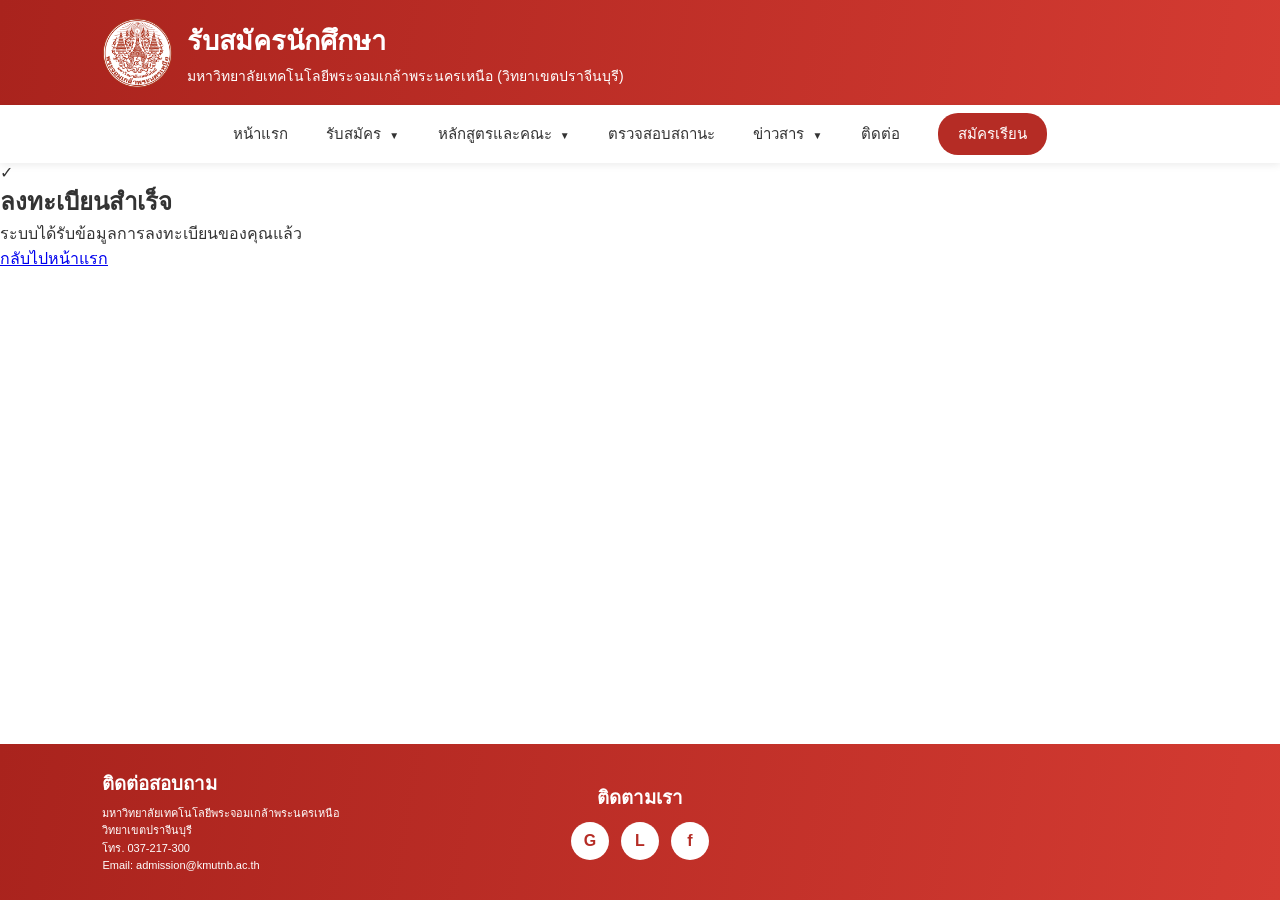
==== from-success.html @ 738fb072 "Add files via upload" ====
<!DOCTYPE html>
<html lang="th">

<head>
	<meta charset="UTF-8">
	<meta name="viewport" content="width=device-width, initial-scale=1.0">
	<title>ลงทะเบียนสำเร็จ</title>
	<link rel="stylesheet" href="style.css">
</head>

<body class="register-page">
	<header class="header">
		<div class="logo">
			<img src="img/logo_kmutnb.png" alt="Logo มจพ.">
		</div>

		<div>
			<h1>รับสมัครนักศึกษา</h1>
			<p>มหาวิทยาลัยเทคโนโลยีพระจอมเกล้าพระนครเหนือ (วิทยาเขตปราจีนบุรี)</p>
		</div>
	</header>

	<nav class="navbar">
		<a href="index.html">หน้าแรก</a>
		<a href="from.html">รับสมัคร <span class="arrow">▼</span></a>
		<a href="group.html">หลักสูตรและคณะ <span class="arrow">▼</span></a>
		<a href="from2.html">ตรวจสอบสถานะ</a>
		<a href="news.html">ข่าวสาร <span class="arrow">▼</span></a>
		<a href="contact.html">ติดต่อ</a>
		<a href="from.html" class="apply">สมัครเรียน</a>
	</nav>

	<main class="registration-success">
		<section class="success-message" aria-labelledby="success-title">
			<div class="success-mark" aria-hidden="true">&#10003;</div>
			<h2 id="success-title">ลงทะเบียนสำเร็จ</h2>
			<p>ระบบได้รับข้อมูลการลงทะเบียนของคุณแล้ว</p>
			<a class="success-link" href="index.html">กลับไปหน้าแรก</a>
		</section>
	</main>

	<footer class="footer">
		<div class="contact">
			<h3>ติดต่อสอบถาม</h3>
			<p>
				มหาวิทยาลัยเทคโนโลยีพระจอมเกล้าพระนครเหนือ<br>
				วิทยาเขตปราจีนบุรี<br>
				โทร. 037-217-300<br>
				Email: admission@kmutnb.ac.th
			</p>
		</div>

		<div class="social">
			<h3>ติดตามเรา</h3>
			<div class="social-icon">
				<a href="https://www.kmutnb.ac.th/life-in-the-university/prachinburi.aspx" target="_blank" rel="noopener noreferrer" aria-label="ข้อมูลวิทยาเขตปราจีนบุรี">G</a>
				<a href="https://page.line.me/486pbmxg?openQrModal=true" target="_blank" rel="noopener noreferrer" aria-label="LINE มจพ. ปราจีนบุรี">L</a>
				<a href="https://www.facebook.com/FITM.KMUTNB" target="_blank" rel="noopener noreferrer" aria-label="Facebook FITM มจพ.">f</a>
			</div>
		</div>
	</footer>
</body>
</html>
---- style.css ----
/* ========================================
   ตั้งค่าพื้นฐาน
   ======================================== */

* {
    margin: 0;
    padding: 0;
    box-sizing: border-box;
}

body {
    font-family: Arial, "Tahoma", sans-serif;
    background-color: white;
    color: #333;
    min-height: 100vh;
    display: flex;
    flex-direction: column;
}


/* ========================================
   HEADER
   ======================================== */

.header {

    /* ความสูงของ Header */
    height: 105px;

    /* สีพื้นหลังแบบไล่สี */
    background: linear-gradient(
        100deg,
        #a9231d,
        #d43b32
    );

    color: white;

    /* จัดให้อยู่แนวนอน */
    display: flex;

    align-items: center;

    /* ระยะห่างด้านซ้ายขวา */
    padding: 15px 8%;
}


/* Logo */

.logo {

    width: 70px;
    height: 70px;

   display:flex;
   align-items:center;
   justify-content:center;

   margin-right: 15px;
}

.logo img {
    width: 100%;
    height: 100%;
    object-fit: cover;
}


/* ชื่อเว็บไซต์ */

.header h1 {
    font-size: 27px;
}


/* คำอธิบาย */

.header p {
    font-size: 14px;

    margin-top: 3px;
}


/* ========================================
   NAVBAR
   ======================================== */

.navbar {

    height: 58px;

    /* จัดเมนูให้อยู่กลาง */
    display: flex;

    align-items: center;

    justify-content: center;

    /* ระยะห่างระหว่างเมนู */
    gap: 40px;

    background-color: white;

    /* เงา */
    box-shadow:
        0 2px 8px rgba(0,0,0,0.08);
}


/* ตัวหนังสือเมนู */

.navbar a {

    color: #333;

    text-decoration: none;

    font-size: 15px;
}


/* เมื่อนำเมาส์ไปวาง */

.navbar a:hover {
    color: #b52c25;
}


/* ลูกศร */

.arrow {

    font-size: 10px;

    margin-left: 4px;
}


/* ปุ่มสมัครเรียน */

.apply {

    background-color: #b52c25;

    color: white !important;

    padding: 9px 20px;

    border-radius: 20px;
}


/* ========================================
   HERO
   ======================================== */

.hero {

    height: 400px;

    /* จัดข้อความกลาง */
    display: flex;

    align-items: center;

    justify-content: center;

    text-align: center;


    /* ภาพพื้นหลัง */
    background-image:

        /* ทำให้ภาพจาง */
        linear-gradient(
            rgba(248, 240, 240, 0.25),
            rgba(236, 230, 230, 0.30)
        ),

        url(
            img/background.png
        );


    /* ให้ภาพเต็มพื้นที่ */
    background-size: cover, 100% auto;

    background-repeat: no-repeat;

    /* จัดภาพตรงกลาง */
    background-position: center;
}


/* หัวข้อ */

.hero h2 {

    color: #a92720;

    font-size: 34px;

    margin-bottom: 10px;
}


/* ข้อความ */

.hero p {

    color: #555;

    font-size: 17px;
}


/* ปุ่มสมัคร */

.hero-button {

    display: inline-block;

    margin-top: 20px;

    padding: 11px 28px;

    background-color: #b52c25;

    color: white;

    text-decoration: none;

    border-radius: 6px;

    font-weight: bold;
}


/* ========================================
   กล่อง 4 เมนู
   ======================================== */

.menu-box {

    max-width: 1100px;

    /* จัดให้อยู่กลาง */
    margin: 50px auto 40px;

    padding: 0 20px;

    /* ใช้ Grid */
    display: grid;

    /* แบ่ง 4 ช่อง */
    grid-template-columns:
        repeat(4, 1fr);

    gap: 20px;
}


/* กล่องแต่ละอัน */

.box {

    min-height: 115px;

    background-color: white;

    border-radius: 9px;

    padding: 18px;

    display: flex;

    align-items: center;

    gap: 12px;

    /* เงากล่อง */
    box-shadow:
        0 3px 14px
        rgba(0,0,0,0.12);

    border: 1px solid #eee;
}

.menu-box a.box {
    color: inherit;
    text-decoration: none;
}


/* Icon */

.icon {

    width: 48px;
    height: 48px;

    background-color: #fff0ee;

    color: #c52e26;

    border-radius: 10px;

    display: flex;

    align-items: center;
    justify-content: center;

    font-size: 23px;

    flex-shrink: 0;
}


/* หัวข้อ */

.box h3 {

    font-size: 15px;
}


/* รายละเอียด */

.box p {

    font-size: 12px;

    color: #777;

    margin-top: 3px;
}


/* วงกลมลูกศร */

.circle {

    margin-left: auto;

    width: 25px;
    height: 25px;

    background-color: #333;

    color: white;

    border-radius: 50%;

    display: flex;

    align-items: center;
    justify-content: center;
}


/* ========================================
   FOOTER
   ======================================== */

.footer {

    min-height: 145px;
    margin-top: auto;

    background:
        linear-gradient(
            100deg,
            #a9231d,
            #d43b32
        );

    color: white;

    padding: 25px 8%;

    display: flex;

    justify-content: space-between;

    align-items: center;
    position: relative;
}

.footer .social {
    position: absolute;
    left: 50%;
    transform: translateX(-50%);
}


/* หัวข้อติดต่อ */

.contact h3 {

    margin-bottom: 7px;
}


/* ข้อมูล */

.contact p {

    font-size: 11px;

    line-height: 1.6;
}

.contact-main {
    flex: 1;
    width: min(1050px, calc(100% - 40px));
    margin: 0 auto;
    padding: 110px 0 35px;
}

.contact-location-main {
    width: 100%;
    max-width: none;
    padding: 90px max(20px, calc((100% - 1050px) / 2)) 35px;
    background: #f7f3f2;
}

.contact-layout {
    display: grid;
    grid-template-columns: minmax(260px, 340px) minmax(0, 1fr);
    align-items: start;
    gap: 42px;
}

.contact-map iframe {
    display: block;
    width: 100%;
    aspect-ratio: 16 / 10;
    border: 0;
}

.contact-map > a {
    display: block;
    margin-top: 14px;
    color: #222;
    font-size: 13px;
    text-align: center;
}

.contact-info {
    display: flex;
    flex-direction: column;
    align-items: flex-start;
    gap: 30px;
}

.contact-address {
    color: #111;
    font-size: 15px;
    line-height: 1.55;
}

.contact-address h2 {
    margin-bottom: 4px;
    font-size: 18px;
}

.contact-address a,
.contact-highlight a {
    color: inherit;
    text-underline-offset: 3px;
}

.contact-highlight {
    width: min(315px, 100%);
    padding: 24px;
    background: #b7eeee;
    color: #111;
    font-size: 15px;
    line-height: 1.35;
    overflow-wrap: anywhere;
}

.contact-highlight h3 { margin-bottom: 2px; font-size: 16px; font-weight: 400; }

@media (max-width: 600px) {
    .contact-main { width: calc(100% - 32px); padding: 40px 0; }
    .contact-location-main { width: 100%; padding: 36px 16px; }
    .contact-layout { grid-template-columns: 1fr; gap: 28px; }
    .contact-info { gap: 20px; }
}


/* Social */

.social {

    text-align: center;
}


/* กลุ่ม Social */

.social-icon {

    display: flex;

    gap: 12px;

    margin-top: 10px;
}


/* ปุ่ม Social */

.social-icon a {

    width: 38px;
    height: 38px;

    border-radius: 50%;

    background-color: white;

    color: #b52c25;

    display: flex;

    align-items: center;

    justify-content: center;

    text-decoration: none;

    font-weight: bold;
}


/* ========================================
   RESPONSIVE
   ======================================== */


/* หน้าจอขนาดกลาง */

@media (max-width: 900px) {

    .navbar {

        gap: 15px;

        overflow-x: auto;

        justify-content: flex-start;

        padding: 0 20px;
    }


    .menu-box {

        /* จาก 4 กล่อง เหลือ 2 กล่องต่อแถว */
        grid-template-columns:
            repeat(2, 1fr);
    }
}


/* โทรศัพท์ */

@media (max-width: 600px) {

    .menu-box {

        /* เรียงทีละกล่อง */
        grid-template-columns: 1fr;
    }


    .footer {

        /* Footer เรียงบนลงล่าง */
        flex-direction: column;

        gap: 20px;

        text-align: center;
    }

    .footer .social {
        position: static;
        transform: none;
    }
}


/* ========================================
   หน้ากำหนดการรับสมัคร
   ======================================== */

.date-content {
    /* ขยายเนื้อหาให้เต็มพื้นที่ว่างก่อนถึง Footer */
    flex: 1;
    background-color: #f8f3f3;
    color: #333;
}

.date-heading {
    /* จัดหัวข้อของหน้ากำหนดการให้อยู่กึ่งกลาง */
    min-height: 205px;
    padding: 18px 20px 12px;
    text-align: center;
}

.date-heading h2 {
    font-size: 16px;
    line-height: 1.35;
}

.announcement-list {
    /* เส้นด้านบนของกลุ่มรายการประกาศ */
    border-top: 1px solid #777;
}

.announcement-list p {
    /* กำหนดความสูง ระยะห่าง และเส้นคั่นของประกาศแต่ละรายการ */
    min-height: 28px;
    padding: 5px 8px;
    border-bottom: 1px solid #777;
    font-size: 12px;
    line-height: 1.45;
}

.announcement-list a {
    color: #333;
}


/* ========================================
   หน้าลงทะเบียนสมัครเรียน
   ======================================== */

.register-main {
    /* พื้นที่เนื้อหาหลักของหน้าลงทะเบียน */
    flex: 1;
    background-color: #f8f3f3;
}

.register-title {
    padding: 8px 28px;
    background-color: #b51616;
    color: white;
    font-size: 22px;
    line-height: 1.35;
}

.register-form {
    /* จัดกลุ่มช่องกรอกข้อมูลให้อยู่กึ่งกลางหน้า */
    width: min(620px, calc(100% - 32px));
    margin: 30px auto 20px;
    display: flex;
    flex-direction: column;
    align-items: center;
    gap: 17px;
}

.form-row {
    width: 100%;
    display: grid;
    grid-template-columns: 160px 360px;
    align-items: center;
    justify-content: center;
    gap: 12px;
}

.form-row label {
    color: #222;
    font-size: 14px;
    font-weight: bold;
    text-align: right;
}

.form-row input {
    width: 360px;
    height: 34px;
    border: 0;
    border-radius: 6px;
    padding: 4px 10px;
    background-color: #d9d9d9;
    color: #222;
    outline: none;
}

.form-row input:focus {
    box-shadow: 0 0 0 2px rgba(181, 44, 37, 0.35);
}

.password-field {
    position: relative;
    width: 360px;
}

.password-field input {
    padding-right: 34px;
}

.password-toggle {
    /* ปุ่มแสดงหรือซ่อนรหัสผ่าน */
    position: absolute;
    top: 50%;
    right: 8px;
    width: 18px;
    height: 18px;
    transform: translateY(-50%);
    border: 0;
    border-radius: 50%;
    background-color: #111;
    color: white;
    font-size: 8px;
    line-height: 18px;
    cursor: pointer;
}

.register-button {
    margin-top: 5px;
    padding: 5px 21px;
    border: 0;
    border-radius: 8px;
    background-color: #b51616;
    color: white;
    font-size: 13px;
    font-weight: bold;
    cursor: pointer;
}

.register-button:hover {
    background-color: #8f1111;
}

@media (max-width: 600px) {
    .register-title {
        padding: 10px 16px;
        font-size: 17px;
    }

    .form-row {
        grid-template-columns: 1fr;
        gap: 5px;
    }

    .form-row label {
        text-align: left;
    }

    .form-row input,
    .password-field {
        width: 100%;
    }
}


/* ========================================
   หน้าตรวจสอบสถานะการสมัคร
   ======================================== */

.status-main {
    /* พื้นที่เนื้อหาหลักของหน้าตรวจสอบสถานะ */
    flex: 1;
    background-color: #f8f3f3;
}

.status-title {
    padding: 8px 20px;
    background-color: #b51616;
    color: white;
    font-size: 22px;
    line-height: 1.35;
    text-align: center;
}

.status-form {
    /* จัดช่องกรอกและปุ่มตรวจสอบให้อยู่กึ่งกลาง */
    min-height: 313px;
    display: flex;
    flex-direction: column;
    align-items: center;
    padding-top: 88px;
}

.status-row {
    display: grid;
    grid-template-columns: 120px 240px;
    align-items: center;
    gap: 18px;
}

.status-row label {
    color: #222;
    font-size: 20px;
    font-weight: bold;
    text-align: right;
}

.status-row input {
    width: 240px;
    height: 32px;
    border: 0;
    border-radius: 2px;
    padding: 4px 8px;
    background-color: #d9d9d9;
    outline: none;
}

.status-row input:focus {
    box-shadow: 0 0 0 2px rgba(181, 44, 37, 0.35);
}

.status-button {
    /* ปุ่มส่งเลขที่ใบสมัครไปตรวจสอบ */
    margin-top: 78px;
    padding: 8px 14px;
    border: 0;
    border-radius: 5px;
    background-color: #e51c23;
    color: #111;
    font-size: 20px;
    font-weight: bold;
    cursor: pointer;
}

.status-button:hover {
    background-color: #b51616;
    color: white;
}

@media (max-width: 600px) {
    .status-title {
        font-size: 18px;
    }

    .status-row {
        grid-template-columns: 120px minmax(0, 240px);
        gap: 10px;
    }

    .status-row label {
        text-align: right;
    }

    .status-row input {
        width: 100%;
    }
}


/* ========================================
   หน้าผลการตรวจสอบสถานะ
   ======================================== */

.result-main {
    flex: 1;
    background-color: #f8f3f3;
}

.result-status {
    width: 300px;
    margin: 26px auto 0;
}

.result-status h2 {
    margin-bottom: 12px;
    font-size: 22px;
    text-align: center;
}

.status-timeline {
    position: relative;
    padding-left: 44px;
}

.status-timeline::before {
    content: "";
    position: absolute;
    top: 9px;
    bottom: 9px;
    left: 9px;
    width: 1px;
    background-color: #222;
}

.timeline-step {
    position: relative;
    display: flex;
    align-items: center;
    min-height: 78px;
    font-size: 13px;
}

.timeline-dot {
    position: absolute;
    left: -39px;
    z-index: 1;
    width: 9px;
    height: 9px;
    border: 1px solid #222;
    border-radius: 50%;
    background-color: #f8f3f3;
    color: #fff;
    font-size: 7px;
    line-height: 8px;
    text-align: center;
}

.timeline-step.completed .timeline-dot {
    border-color: #111;
    background-color: #111;
}

.timeline-step.current .timeline-dot {
    background-color: #111;
}

.application-summary {
    margin-top: 3px;
    padding-left: 44px;
    font-size: 13px;
    line-height: 2.1;
}

@media (max-width: 600px) {
    .result-status {
        width: min(300px, calc(100% - 32px));
    }
}


/* ========================================
   หน้าประกาศผลการสมัคร
   ======================================== */

.announcement-main {
    flex: 1;
    background-color: #f8f3f3;
}

.announcement-title {
    padding: 6px 20px;
    background-color: #b53c3c;
    color: white;
    font-size: 21px;
    line-height: 1.3;
    text-align: center;
}

.news-page {
    flex: 1;
    background-color: #b7eeee;
}

.news-page > .announcement-title { display: none; }

.news-layout {
    display: grid;
    grid-template-columns: 214px minmax(0, 1fr);
    align-items: center;
    gap: 24px;
    width: min(820px, calc(100% - 40px));
    margin: 0 auto;
    padding: 34px 0 12px;
}

.news-feature {
    display: flex;
    flex-direction: column;
    justify-content: center;
    align-items: flex-start;
    min-height: 236px;
    padding: 12px;
    color: white;
    text-decoration: none;
    background: #f51f1b;
    border: 1px solid #263e87;
    border-radius: 4px;
    box-shadow: 0 2px 5px rgba(0, 0, 0, .12);
}

.news-feature-poster {
    display: block;
    aspect-ratio: 1;
    min-height: 0;
    padding: 0;
    overflow: hidden;
}

.news-feature-poster img { display: block; width: 100%; height: 100%; object-fit: cover; }

.news-feature:hover, .news-feature:focus-visible { filter: brightness(.97); }

.feature-topline {
    display: flex;
    justify-content: space-between;
    width: 100%;
    gap: 8px;
    font-size: 11px;
}

.feature-topline span:first-child {
    padding: 4px 8px;
    color: #a9231d;
    font-weight: 700;
    background-color: white;
    border-radius: 3px;
}

.feature-title {
    margin-top: 28px;
    font-size: 27px;
    font-weight: 800;
    line-height: 1.3;
}

.feature-round {
    margin-top: 16px;
    font-size: 17px;
    font-weight: 700;
}

.feature-date {
    margin-top: 4px;
    color: rgba(255, 255, 255, .82);
    font-size: 13px;
}

.feature-link {
    margin-top: 19px;
    padding: 6px 10px;
    color: #a9231d;
    font-size: 13px;
    font-weight: 700;
    background: white;
    border-radius: 4px;
}

.news-list {
    display: flex;
    flex-direction: column;
    background: transparent;
}

.news-item {
    display: block;
    min-height: 0;
    padding: 2px 4px;
    color: #173b46;
    text-align: center;
    text-decoration: underline;
    text-underline-offset: 2px;
    border: 0;
}

.news-item:hover, .news-item:focus-visible { color: #a9231d; background: rgba(255, 255, 255, .35); }
.news-date, .news-arrow { display: none; }
.news-copy { display: inline; }
.news-copy strong, .news-copy > span { display: inline; font-size: 12px; line-height: 1.45; font-weight: 400; }
.news-copy > span::before { content: " - "; }

.news-detail-copy { color: #273b3e; font-size: 12px; line-height: 1.5; text-align: center; }
.news-detail-copy p { margin: 3px 0; }
.news-detail-lead { font-weight: 700; }
.news-detail-copy ul { margin: 10px 0; padding-left: 20px; text-align: left; }
.news-detail-copy li { margin: 3px 0; }
.news-detail-cta { color: #173b46; font-weight: 700; text-underline-offset: 2px; }
.news-contact { margin-top: 12px !important; }

.news-pagination { display: flex; justify-content: center; gap: 8px; padding: 10px 0 22px; }
.news-pagination a { display: grid; place-items: center; width: 28px; height: 28px; color: #333; font-size: 13px; text-decoration: none; background: rgba(255, 255, 255, .6); border-radius: 3px; }
.news-pagination a:hover, .news-pagination a:focus-visible, .news-pagination .is-current { color: white; background: #b53c3c; }

@media (max-width: 700px) {
    .news-layout {
        grid-template-columns: 1fr;
        width: calc(100% - 28px);
        gap: 16px;
        padding: 20px 0 8px;
    }
    .news-feature { width: min(214px, 100%); min-height: 236px; justify-self: center; }
    .news-feature-poster { min-height: 0; }
    .news-pagination { padding-bottom: 20px; }
}

.announcement-panel {
    margin: 6px 30px 20px;
    padding: 14px 15px 20px;
    border-radius: 6px;
    background-color: white;
}

.announcement-search {
    padding: 9px 13px 12px;
    border-radius: 6px;
    background-color: #b1e8e5;
    font-size: 12px;
}

.announcement-search label {
    display: block;
    margin-bottom: 5px;
}

.announcement-search-row {
    display: flex;
    gap: 60px;
}

.announcement-search input {
    flex: 1;
    min-width: 0;
    height: 28px;
    border: 0;
    padding: 4px 8px;
    background-color: white;
    outline: none;
}

.announcement-search button {
    width: 105px;
    border: 0;
    border-radius: 10px;
    background-color: #f36a24;
    color: #111;
    cursor: pointer;
}

.result-card {
    display: none;
    grid-template-columns: 1fr 1.25fr;
    margin: 34px 6px 0;
    border-radius: 6px;
    overflow: hidden;
    background-color: #acf09d;
}

.result-card.is-visible {
    display: grid;
}

.result-message,
.result-details {
    min-height: 167px;
    padding: 34px 44px;
}

.result-message {
    display: flex;
    align-items: center;
    gap: 12px;
}

.success-icon {
    width: 32px;
    height: 32px;
    border-radius: 50%;
    background-color: #47d27c;
    color: white;
    font-size: 25px;
    font-weight: bold;
    line-height: 32px;
    text-align: center;
}

.result-message h3 {
    color: #4eb82d;
    font-size: 20px;
}

.result-message p,
.result-details p {
    font-size: 12px;
}

.result-details {
    border-left: 1px solid rgba(255, 255, 255, 0.55);
}

.result-details p {
    margin-bottom: 10px;
}

.result-details span {
    display: inline-block;
    width: 78px;
}

@media (max-width: 600px) {
    .announcement-panel {
        margin: 6px 12px 20px;
    }

    .announcement-search-row {
        gap: 10px;
    }

    .result-card {
        grid-template-columns: 1fr;
    }

    .result-message,
    .result-details {
        min-height: auto;
        padding: 24px;
    }

    .result-details {
        border-top: 1px solid rgba(255, 255, 255, 0.55);
        border-left: 0;
    }
}


/* ========================================
   หน้ารวมคณะและหน้าหลักสูตร
   ======================================== */

.header { flex-shrink: 0; }
.navbar { position: relative; z-index: 5; height: 58px; gap: clamp(12px, 3vw, 40px); padding: 0 16px; }
.navbar > a, .faculty-trigger, .faculty-menu summary { white-space: nowrap; }
.faculty-menu { position: relative; display: flex; align-items: center; gap: 3px; }
.faculty-trigger { color: #333; text-decoration: none; font-size: 15px; }
.faculty-toggle summary { cursor: pointer; list-style: none; color: #333; font-size: 15px; }
.faculty-toggle summary::-webkit-details-marker { display: none; }
.faculty-trigger:hover, .faculty-trigger:focus-visible, .faculty-toggle summary:hover, .faculty-toggle summary:focus-visible { color: #b52c25; }
.dropdown-panel { display: none; position: absolute; top: 100%; left: 50%; transform: translateX(-50%); width: min(900px, calc(100vw - 32px)); padding: 18px; grid-template-columns: repeat(4, minmax(0, 1fr)); gap: 16px; background: #fff; border-top: 3px solid #b52c25; box-shadow: 0 8px 22px rgba(0,0,0,.16); }
.faculty-menu:hover .dropdown-panel, .faculty-menu:focus-within .dropdown-panel, .faculty-toggle[open] .dropdown-panel { display: grid; }
.dropdown-panel section { display: flex; flex-direction: column; align-items: flex-start; gap: 9px; }
.dropdown-panel a { color: #444; text-decoration: none; font-size: 14px; }
.dropdown-panel a:hover, .dropdown-panel a:focus-visible { color: #b52c25; text-decoration: underline; }
.dropdown-panel .dropdown-title { color: #a9231d; font-weight: 700; line-height: 1.45; }
.faculty-home, .course-page { width: min(1160px, calc(100% - 40px)); margin: 0 auto; flex: 1; }
.page-heading { padding: 42px 0 24px; }
.page-heading .eyebrow { color: #b52c25; font-size: 13px; font-weight: 700; }
.page-heading h2 { margin: 5px 0; color: #252525; font-size: 30px; }
.page-heading p:last-child { color: #686868; }
.faculty-grid { display: grid; grid-template-columns: repeat(2, minmax(0, 1fr)); gap: 22px; padding-bottom: 42px; }
.faculty-card { display: grid; grid-template-columns: 150px minmax(0, 1fr); grid-template-rows: auto 1fr auto; column-gap: 20px; align-items: center; padding: 18px; color: #303030; text-decoration: none; background: #fff; border: 1px solid #e5e5e5; border-radius: 6px; box-shadow: 0 3px 12px rgba(0,0,0,.07); transition: transform .18s ease, box-shadow .18s ease; }
.faculty-card:hover, .faculty-card:focus-visible { transform: translateY(-3px); box-shadow: 0 8px 20px rgba(0,0,0,.12); }
.faculty-card img { grid-row: 1 / 4; width: 100%; aspect-ratio: 4 / 3; object-fit: contain; }
.faculty-code { color: #b52c25; font-size: 13px; font-weight: 700; }
.faculty-card h3 { align-self: start; margin: 5px 0 10px; font-size: 18px; line-height: 1.45; }
.card-link { color: #a9231d; font-weight: 700; font-size: 14px; }
.course-grid { display: grid; grid-template-columns: repeat(2, minmax(0, 1fr)); gap: 24px; padding: 8px 0 44px; }
.course-card { scroll-margin-top: 24px; display: flex; flex-direction: column; gap: 12px; padding: 16px; background: #fff; border: 1px solid #e5e5e5; border-radius: 6px; box-shadow: 0 3px 12px rgba(0,0,0,.07); }
.course-card h3 { margin: 0; color: #a9231d; font-size: 18px; }
.course-card img { width: 100%; height: auto; display: block; }
.image-link { align-self: flex-start; color: #a9231d; font-size: 14px; }
.course-facts { padding-top: 12px; border-top: 1px solid #e5e5e5; color: #333; font-size: 14px; line-height: 1.6; }
.course-facts h4 { margin: 0 0 12px; font-size: 16px; line-height: 1.5; }
.course-facts h5 { margin: 12px 0 4px; color: #a9231d; font-size: 14px; }
.course-facts ul { margin: 0; padding-left: 22px; }
.course-facts p { margin: 12px 0; }
.course-apply-link { display: inline-block; padding: 8px 12px; background: #a9231d; color: white; font-weight: 700; text-decoration: none; border-radius: 3px; }
.course-apply-link:hover, .course-apply-link:focus-visible { background: #811b17; }
.faculty-footer { position: relative; display: flex; justify-content: space-between; gap: 20px; padding: 18px max(20px, calc((100% - 1160px) / 2)); background: #b43b3b; color: white; font-size: 13px; }
.faculty-footer a { color: white; }
.faculty-footer .faculty-social { position: absolute; left: 50%; transform: translateX(-50%); }
.faculty-footer .social-icon { justify-content: center; }

@media (max-width: 760px) {
    .navbar { height: auto; min-height: 58px; flex-wrap: wrap; justify-content: flex-start; padding: 12px 16px; }
    .faculty-menu { position: static; }
    .dropdown-panel { position: absolute; top: 100%; left: 0; transform: none; width: 100%; grid-template-columns: repeat(2, minmax(0, 1fr)); }
    .faculty-grid, .course-grid { grid-template-columns: 1fr; }
    .faculty-card { grid-template-columns: 120px minmax(0, 1fr); }
    .faculty-footer { flex-direction: column; }
    .faculty-footer .faculty-social { position: static; align-self: center; transform: none; }
}

@media (max-width: 420px) {
    .dropdown-panel { grid-template-columns: 1fr; max-height: 70vh; overflow-y: auto; }
    .faculty-card { grid-template-columns: 1fr; }
    .faculty-card img { grid-row: auto; max-height: 180px; }
    .faculty-home, .course-page { width: calc(100% - 28px); }
}
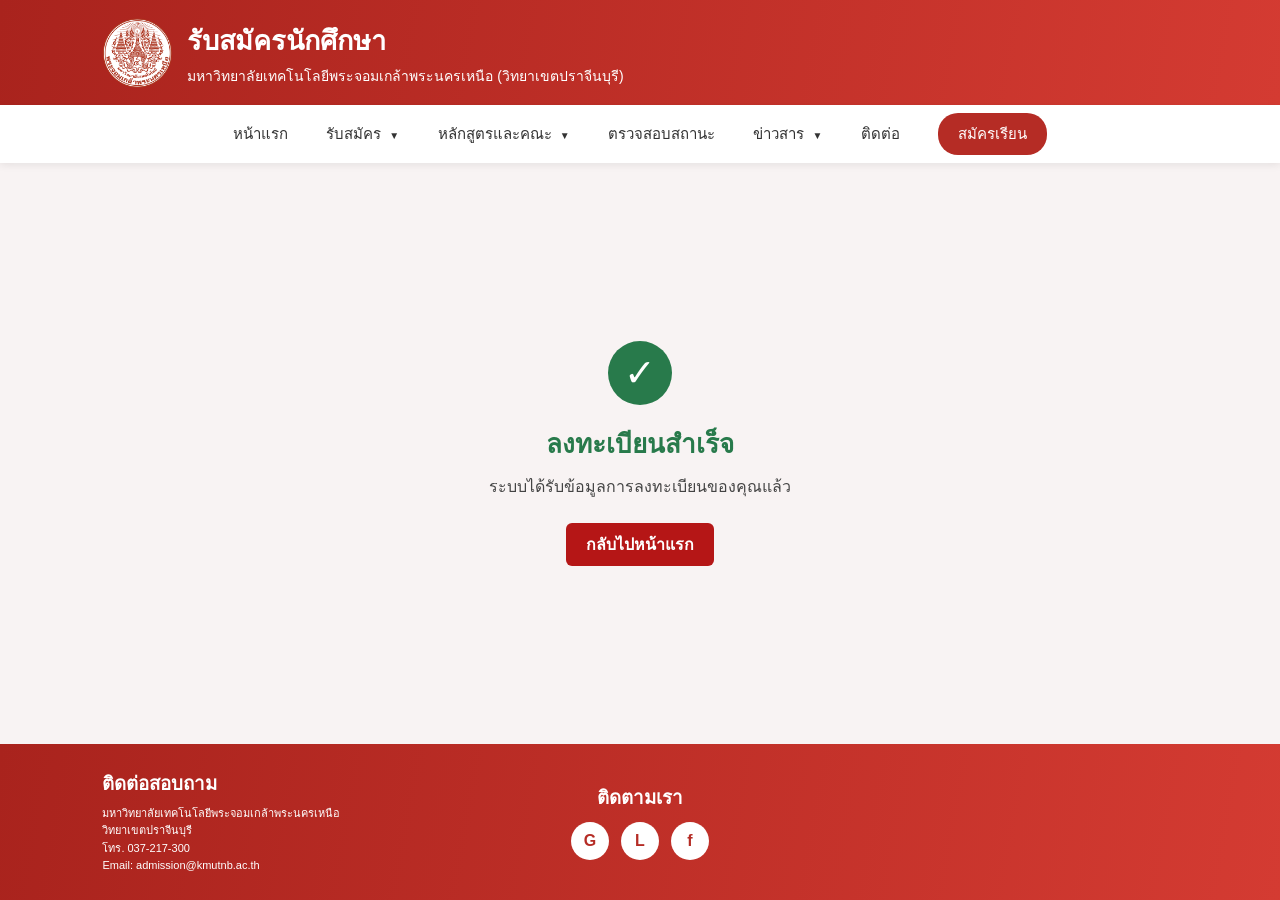
==== commit aea4e193: "Add files via upload" ====
--- a/from-success.html
+++ b/from-success.html
@@ -6,6 +6,57 @@
 	<meta name="viewport" content="width=device-width, initial-scale=1.0">
 	<title>ลงทะเบียนสำเร็จ</title>
 	<link rel="stylesheet" href="style.css">
+	<style>
+		.registration-success {
+			flex: 1;
+			min-height: 380px;
+			display: grid;
+			place-items: center;
+			padding: 48px 20px;
+			background-color: #f8f3f3;
+			text-align: center;
+		}
+
+		.success-message {
+			width: min(100%, 520px);
+		}
+
+		.success-mark {
+			width: 64px;
+			height: 64px;
+			margin: 0 auto 18px;
+			border-radius: 50%;
+			background-color: #287a4b;
+			color: white;
+			font-size: 38px;
+			line-height: 64px;
+		}
+
+		.success-message h2 {
+			margin-bottom: 10px;
+			color: #287a4b;
+			font-size: 26px;
+		}
+
+		.success-message p {
+			margin-bottom: 24px;
+			color: #444;
+		}
+
+		.success-link {
+			display: inline-block;
+			padding: 9px 20px;
+			border-radius: 6px;
+			background-color: #b51616;
+			color: white;
+			font-weight: bold;
+			text-decoration: none;
+		}
+
+		.success-link:hover {
+			background-color: #8f1111;
+		}
+	</style>
 </head>
 
 <body class="register-page">
--- a/style.css
+++ b/style.css
@@ -694,32 +694,6 @@
 
 .form-row input:focus {
     box-shadow: 0 0 0 2px rgba(181, 44, 37, 0.35);
-}
-
-.password-field {
-    position: relative;
-    width: 360px;
-}
-
-.password-field input {
-    padding-right: 34px;
-}
-
-.password-toggle {
-    /* ปุ่มแสดงหรือซ่อนรหัสผ่าน */
-    position: absolute;
-    top: 50%;
-    right: 8px;
-    width: 18px;
-    height: 18px;
-    transform: translateY(-50%);
-    border: 0;
-    border-radius: 50%;
-    background-color: #111;
-    color: white;
-    font-size: 8px;
-    line-height: 18px;
-    cursor: pointer;
 }
 
 .register-button {
@@ -738,6 +712,55 @@
     background-color: #8f1111;
 }
 
+.registration-success {
+    flex: 1;
+    display: grid;
+    place-items: center;
+    padding: 48px 20px;
+    background-color: #f8f3f3;
+    text-align: center;
+}
+
+.success-message {
+    width: min(100%, 520px);
+}
+
+.success-mark {
+    width: 64px;
+    height: 64px;
+    margin: 0 auto 18px;
+    border-radius: 50%;
+    background-color: #287a4b;
+    color: white;
+    font-size: 38px;
+    line-height: 64px;
+}
+
+.success-message h2 {
+    margin-bottom: 10px;
+    color: #287a4b;
+    font-size: 26px;
+}
+
+.success-message p {
+    margin-bottom: 24px;
+    color: #444;
+}
+
+.success-link {
+    display: inline-block;
+    padding: 9px 20px;
+    border-radius: 6px;
+    background-color: #b51616;
+    color: white;
+    font-weight: bold;
+    text-decoration: none;
+}
+
+.success-link:hover {
+    background-color: #8f1111;
+}
+
 @media (max-width: 600px) {
     .register-title {
         padding: 10px 16px;
@@ -753,8 +776,7 @@
         text-align: left;
     }
 
-    .form-row input,
-    .password-field {
+    .form-row input {
         width: 100%;
     }
 }
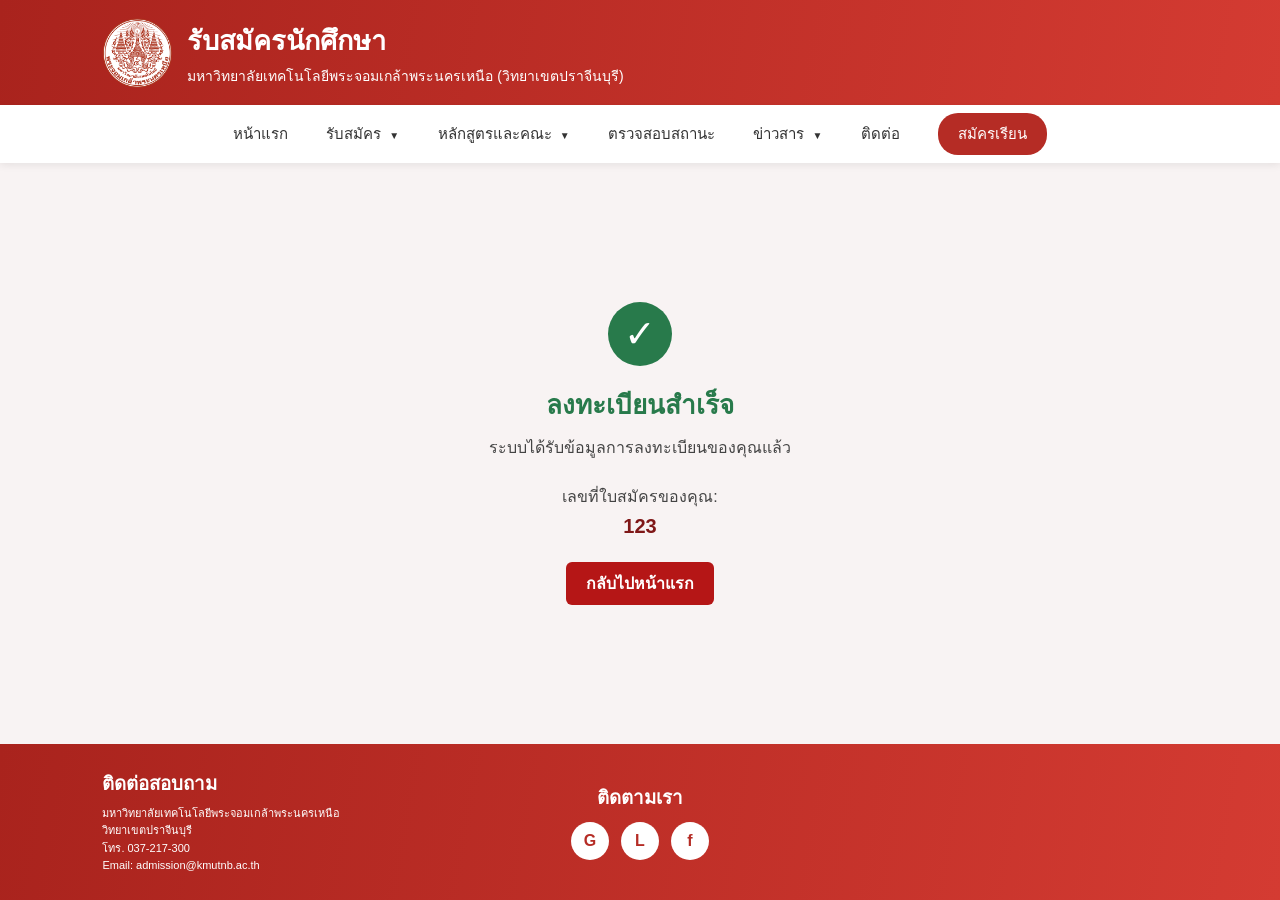
==== commit a565c605: "Add files via upload" ====
--- a/from-success.html
+++ b/from-success.html
@@ -56,6 +56,13 @@
 		.success-link:hover {
 			background-color: #8f1111;
 		}
+
+		#application-number {
+			display: block;
+			margin-top: 6px;
+			color: #7f1717;
+			font-size: 20px;
+		}
 	</style>
 </head>
 
@@ -86,6 +93,7 @@
 			<div class="success-mark" aria-hidden="true">&#10003;</div>
 			<h2 id="success-title">ลงทะเบียนสำเร็จ</h2>
 			<p>ระบบได้รับข้อมูลการลงทะเบียนของคุณแล้ว</p>
+			<p>เลขที่ใบสมัครของคุณ: <strong id="application-number">123</strong></p>
 			<a class="success-link" href="index.html">กลับไปหน้าแรก</a>
 		</section>
 	</main>
@@ -110,5 +118,12 @@
 			</div>
 		</div>
 	</footer>
+
+	<script>
+		const applicationNumber = new URLSearchParams(window.location.search).get('applicationNumber');
+		if (applicationNumber) {
+			document.getElementById('application-number').textContent = applicationNumber;
+		}
+	</script>
 </body>
 </html>
--- a/style.css
+++ b/style.css
@@ -661,8 +661,23 @@
     margin: 30px auto 20px;
     display: flex;
     flex-direction: column;
-    align-items: center;
+    align-items: stretch;
     gap: 17px;
+}
+
+.form-section {
+    width: 100%;
+    display: flex;
+    flex-direction: column;
+    gap: 10px;
+}
+
+.form-section h3 {
+    margin: 8px 0 0;
+    padding-bottom: 8px;
+    border-bottom: 1px solid #c9bcbc;
+    color: #7f1717;
+    font-size: 18px;
 }
 
 .form-row {
@@ -681,19 +696,33 @@
     text-align: right;
 }
 
-.form-row input {
+.form-row input,
+.form-row select,
+.form-row textarea {
     width: 360px;
-    height: 34px;
+    min-height: 34px;
     border: 0;
     border-radius: 6px;
     padding: 4px 10px;
     background-color: #d9d9d9;
     color: #222;
+    font: inherit;
     outline: none;
 }
 
-.form-row input:focus {
+.form-row input:focus,
+.form-row select:focus,
+.form-row textarea:focus {
     box-shadow: 0 0 0 2px rgba(181, 44, 37, 0.35);
+}
+
+.form-row input[type="file"] {
+    height: auto;
+    padding: 7px;
+}
+
+.form-row textarea {
+    resize: vertical;
 }
 
 .register-button {
@@ -776,7 +805,9 @@
         text-align: left;
     }
 
-    .form-row input {
+    .form-row input,
+    .form-row select,
+    .form-row textarea {
         width: 100%;
     }
 }
